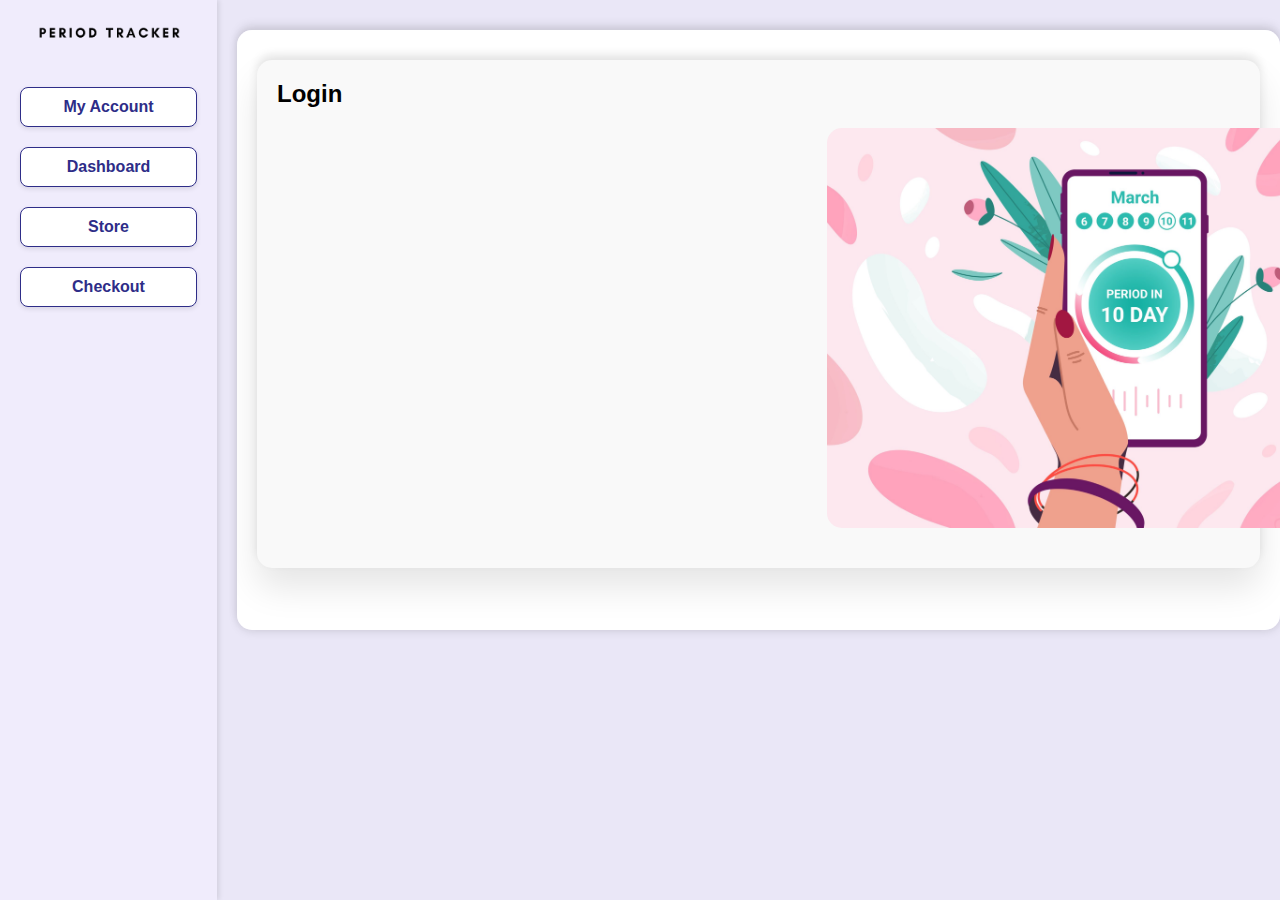
==== webdev/page1.html @ 8b22c986 "Add files via upload" ====
<!DOCTYPE html>
<html lang="en">
<head>
    <meta charset="UTF-8">
    <meta name="viewport" content="width=device-width, initial-scale=1.0">
    <title>Period Tracker</title>
    <link rel="stylesheet" href="styles.css">
</head>
<body>

    <div class="container">
        <aside class="sidebar">
            <div class="logo-container">
                <img src="logo.png" alt="Period Tracker Logo" class="logo">
            </div>
            <nav>
                <a href="page1.html" class="custom-button" id="account-btn">My Account</a>
                <a href="dashboard.html" class="custom-button" id="dashboard-btn">Dashboard</a>
                <a href="store.html" class="custom-button" id="store-btn">Store</a>
                <a href="checkout.html" class="custom-button">Checkout</a>
            </nav>
        </aside>

        <main class="main-content">
            <div class="right-section">
                <div class="login-box">
                    <h2>Login</h2>
                    <img src="img 1 .png" alt="Period Tracker App" class="login-image">
                   
                </div>
            </div>
        </main>
    </div>

</body>
</html>
---- webdev/styles.css ----
* {
    margin: 0;
    padding: 0;
    box-sizing: border-box;
}

body {
    font-family: Arial, sans-serif;
    background-color: #eae7f7;
    color: black;
}

.container {
    display: flex;
}

.sidebar {
    width: 250px;
    background-color: #f0ecfc;
    padding: 20px;
    display: flex;
    flex-direction: column;
    align-items: center;
    justify-content: start;
    height: 100vh;
    box-shadow: 2px 0 5px rgba(0, 0, 0, 0.1);
}

.main-content {
    padding: 30px 20px; 
    margin-left: 20px; 
    margin-top: 30px;
    flex-grow: 1; 
    background-color: #ffffff; 
    border-radius: 15px;
    box-shadow: 0 2px 10px rgba(0, 0, 0, 0.1), 
                0 -5px 10px rgba(0, 0, 0, 0.1);
    max-width: 1250px;
    max-height: 600px; 
    overflow-y: auto; 
}

.login-box {
    border-radius: 15px; 
    padding: 20px;
    background-color: #f9f9f9; 
    box-shadow: 0 20px 35px rgba(0, 0, 0, 0.1), 
                0 -5px 10px rgba(0, 0, 0, 0.1); 
    text-align: left;
}

.login-image {
    width: 100%; 
    max-width: 600px; 
    height: auto;
    margin: 20px 0;
    display: block;
    margin-left: 550px;
    margin-right: auto; 
    border-radius: 15px; 
}

.logo-container {
    margin-bottom: 40px;
}

.logo {
    width: 150px;
}

nav {
    display: flex;
    flex-direction: column;
    align-items: center;
    gap: 20px;
    width: 100%;
}

nav a {
    text-decoration: none;
    color: #2e2d88;
    font-weight: bold;
    background-color: #ffffff;
    width: 100%;
    padding: 15px;
    text-align: center;
    border-radius: 8px;
    box-shadow: 0 4px 10px rgba(0, 0, 0, 0.1);
    transition: background-color 0.3s, transform 0.3s;
}

nav a:hover {
    background-color: #4e4db8;
    color: white;
    transform: translateY(-5px);
}

nav a.active {
    background-color: #4e4db8;
    color: white;
}


@media screen and (max-width: 768px) {
    .sidebar {
        width: 200px;
    }

    .main-content {
        margin-left: 20px;
    }

    .right-section img {
        width: 100%;
        max-width: 350px;
    }
}
.button-container {
    display: flex; 
    flex-direction: column; 
    align-items: flex-start; 
    gap: 10px; 
}

.custom-button {
    text-decoration: none;
    color: #2e2d88;
    font-weight: bold;
    background-color: white;
    padding: 10px 15px;
    border: 1px solid #2e2d88;
    border-radius: 8px; 
    box-shadow: 0 2px 5px rgba(0, 0, 0, 0.1);
    transition: background-color 0.3s, transform 0.3s;
    width: 100%;
}

.custom-button:hover {
    background-color: #4e4db8;
    color: white;
    transform: translateY(-5px);
}
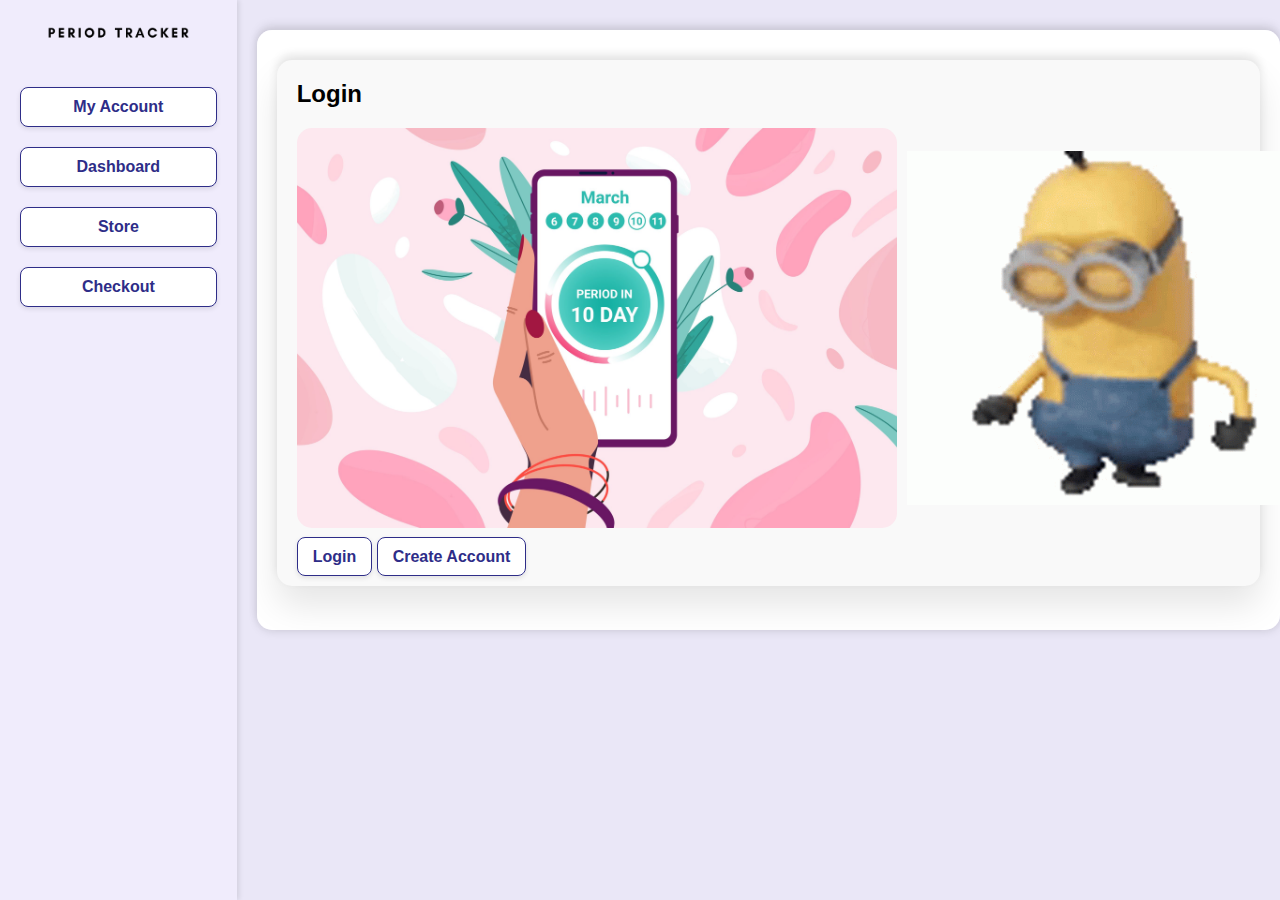
==== commit f1c215dc: "Add files via upload" ====
--- a/webdev/page1.html
+++ b/webdev/page1.html
@@ -25,8 +25,14 @@
             <div class="right-section">
                 <div class="login-box">
                     <h2>Login</h2>
-                    <img src="img 1 .png" alt="Period Tracker App" class="login-image">
-                   
+                    <div class="image-container">
+                        <img src="img 1 .png" alt="Period Tracker App" class="login-image">
+                        <img src="random.gif" alt="Random GIF" class="random-gif">
+                    </div>
+                    <div class="button2-container">
+                        <a href="#" class="custom-button black-button">Login</a>
+                        <a href="#" class="custom-button black-button">Create Account</a>
+                    </div>
                 </div>
             </div>
         </main>
--- a/webdev/styles.css
+++ b/webdev/styles.css
@@ -49,15 +49,26 @@
     text-align: left;
 }
 
+.image-container {
+    display: flex;
+    align-items: center;
+}
+
 .login-image {
     width: 100%; 
     max-width: 600px; 
     height: auto;
     margin: 20px 0;
     display: block;
-    margin-left: 550px;
+    margin-left: 0px;
     margin-right: auto; 
     border-radius: 15px; 
+}
+
+.random-gif {
+    width: 400px; 
+    height: auto; 
+    margin-left: 10px; 
 }
 
 .logo-container {
@@ -100,7 +111,6 @@
     color: white;
 }
 
-
 @media screen and (max-width: 768px) {
     .sidebar {
         width: 200px;
@@ -115,6 +125,7 @@
         max-width: 350px;
     }
 }
+
 .button-container {
     display: flex; 
     flex-direction: column; 
